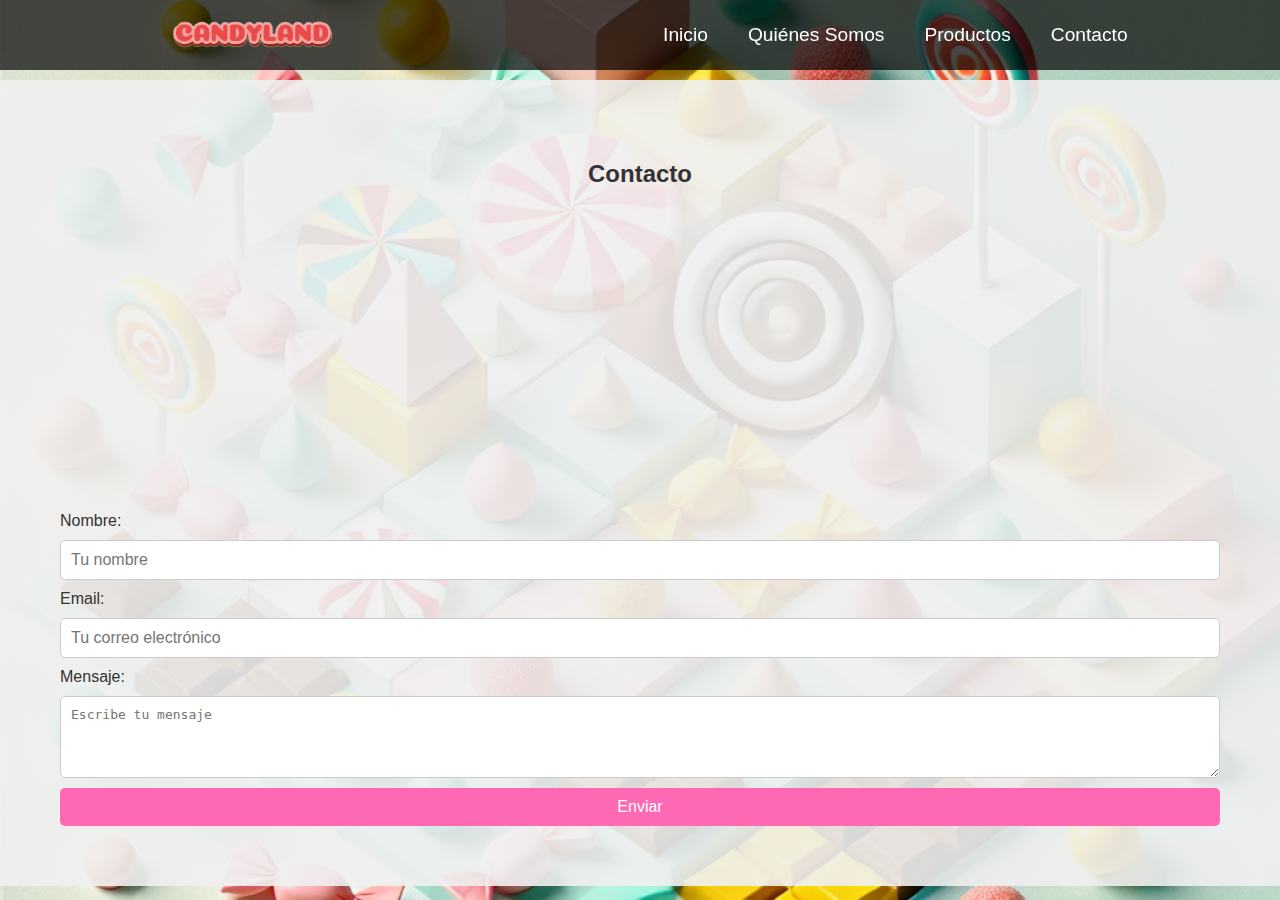
==== contacto.html @ 495961f7 "Agregar archivos del sitio web" ====
<!DOCTYPE html>
<html lang="es">
<head>
    <meta charset="UTF-8">
    <meta name="viewport" content="width=device-width, initial-scale=1.0">
    <title>Contacto - Candyland</title>
    <link rel="stylesheet" href="styles.css">
</head>
<body>

    <!-- Barra de navegación -->
    <nav id="navbar">
        <img src="images/logo_candyland.png" alt="Logo Candyland" height="50">
        <ul>
            <li><a href="index.html">Inicio</a></li>
            <li><a href="quienes_somos.html">Quiénes Somos</a></li>
            <li>
                <a href="#">Productos</a>
                <ul>
                    <li><a href="#">Caramelos</a></li>
                    <li><a href="#">Chocolates</a></li>
                    <li><a href="#">Gomitas</a></li>
                </ul>
            </li>
            <li><a href="contacto.html">Contacto</a></li>
        </ul>
    </nav>

    <!-- Sección de Contacto -->
    <section id="contacto">
        <h2>Contacto</h2>
        <iframe src="https://www.google.com/maps/embed?pb=!1m18!1m12!1m3!1d3151.8354345096766!2d144.96315781576912!3d-37.81410797975144!2m3!1f0!2f0!3f0!3m2!1i1024!2i768!4f13.1!3m3!1m2!1s0x6ad642af0f11fd81%3A0xf5772aefc2ca0d0!2sFederation%20Square!5e0!3m2!1sen!2sau!4v1648552196820!5m2!1sen!2sau"></iframe>
        
        <form action="#" method="POST">
            <label for="name">Nombre:</label>
            <input type="text" id="name" name="name" placeholder="Tu nombre" required>

            <label for="email">Email:</label>
            <input type="email" id="email" name="email" placeholder="Tu correo electrónico" required>

            <label for="message">Mensaje:</label>
            <textarea id="message" name="message" rows="4" placeholder="Escribe tu mensaje" required></textarea>

            <input type="submit" value="Enviar">
        </form>
    </section>

    <script src="scripts.js"></script>
</body>
</html>
---- styles.css ----
/* Estilos generales */
body {
    margin: 0;
    font-family: 'Arial', sans-serif;
    background: url('images/A_minimalistic_and_vibrant_candy-themed_background.png') no-repeat center center fixed;
    background-size: cover;
    color: #333;
}

h1, h2 {
    text-align: center;
}

h1 {
    font-size: 3em;
    animation: fadeIn 2s ease-in-out;
}

@keyframes fadeIn {
    0% { opacity: 0; transform: scale(0.8); }
    100% { opacity: 1; transform: scale(1); }
}

/* Barra de navegación */
nav {
    position: fixed;
    width: 100%;
    background-color: rgba(0, 0, 0, 0.7);
    top: 0;
    padding: 10px;
    z-index: 1000;
    display: flex;
    justify-content: space-around;
    align-items: center;
    transition: background-color 0.5s;
}

nav.scrolled {
    background-color: #333;
}

nav ul {
    list-style-type: none;
    margin: 0;
    padding: 0;
    display: flex;
    gap: 20px;
}

nav ul li {
    position: relative;
}

nav ul li a {
    text-decoration: none;
    color: white;
    font-size: 1.2em;
    padding: 10px;
    transition: transform 0.3s;
}

nav ul li a:hover {
    transform: scale(1.1);
}

nav ul li:hover ul {
    display: block;
}

/* Lista desplegable de Productos */
nav ul ul {
    display: none;
    position: absolute;
    background-color: rgba(0, 0, 0, 0.8);
    top: 40px;
    list-style: none;
}

nav ul ul li {
    padding: 10px;
}

nav ul ul li a {
    font-size: 1em;
    color: white;
}

/* Estilos de las secciones */
section {
    padding: 60px;
    margin-top: 80px;
}

#bienvenida {
    height: 100vh;
    display: flex;
    justify-content: center;
    align-items: center;
    color: white;
}

#quienes-somos {
    background-color: rgba(255, 255, 255, 0.9);
}

#contacto {
    background-color: rgba(240, 240, 240, 0.9);
}

/* Mapa */
iframe {
    width: 100%;
    height: 300px;
    border: none;
}

/* Formulario de contacto */
form {
    display: flex;
    flex-direction: column;
    gap: 10px;
}

form input, form textarea {
    padding: 10px;
    border: 1px solid #ccc;
    border-radius: 5px;
    font-size: 1em;
}

form input[type="submit"] {
    background-color: #FF69B4;
    color: white;
    cursor: pointer;
    border: none;
}
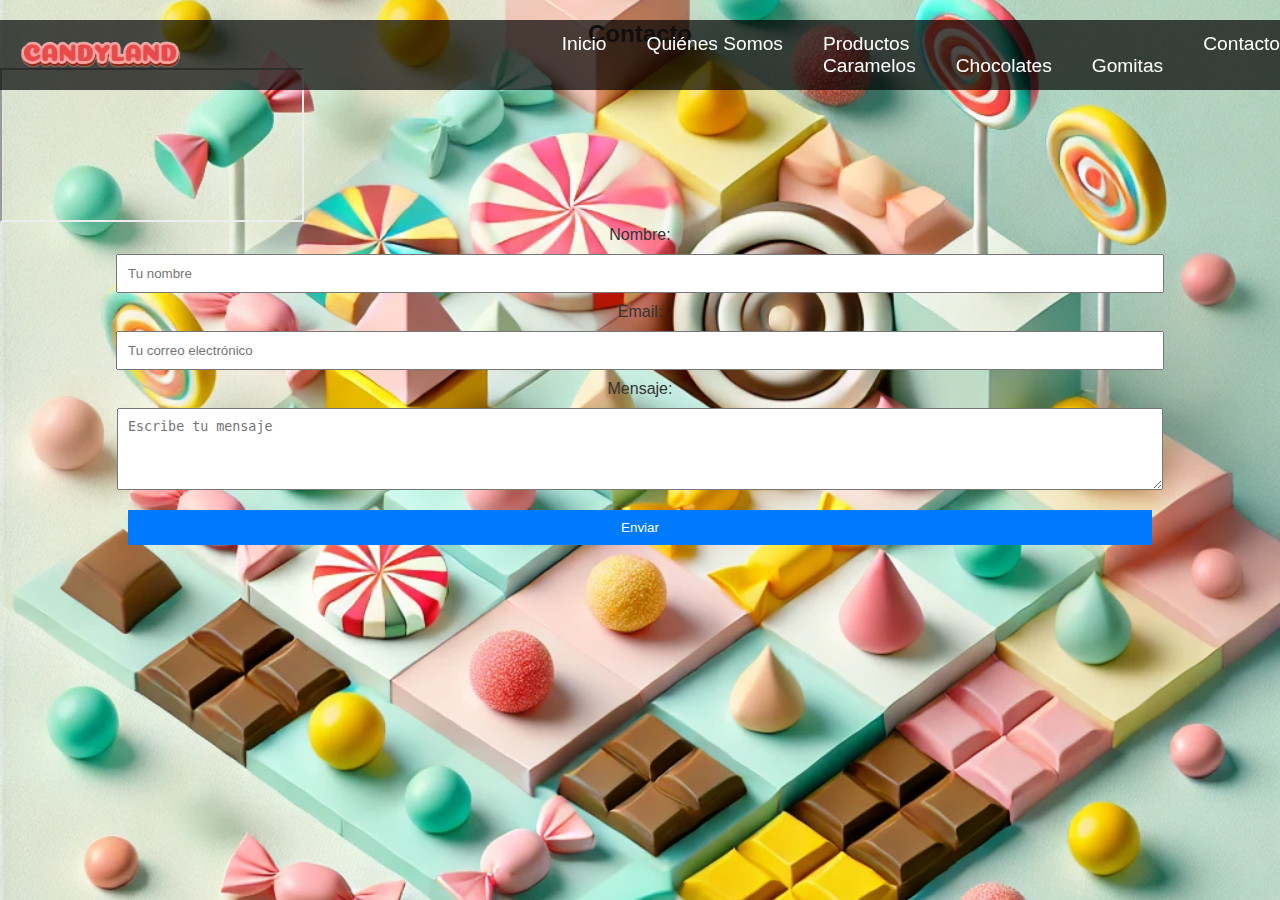
==== commit 49c03ec3: "Agregar archivos del sitio web" ====
--- a/contacto.html
+++ b/contacto.html
@@ -11,7 +11,8 @@
     <!-- Barra de navegación -->
     <nav id="navbar">
         <img src="images/logo_candyland.png" alt="Logo Candyland" height="50">
-        <ul>
+        <button id="menu-toggle" aria-label="Toggle navigation">&#9776;</button>
+        <ul id="nav-list">
             <li><a href="index.html">Inicio</a></li>
             <li><a href="quienes_somos.html">Quiénes Somos</a></li>
             <li>
--- a/styles.css
+++ b/styles.css
@@ -16,21 +16,15 @@
     animation: fadeIn 2s ease-in-out;
 }
 
-@keyframes fadeIn {
-    0% { opacity: 0; transform: scale(0.8); }
-    100% { opacity: 1; transform: scale(1); }
-}
-
 /* Barra de navegación */
 nav {
     position: fixed;
     width: 100%;
     background-color: rgba(0, 0, 0, 0.7);
-    top: 0;
     padding: 10px;
     z-index: 1000;
     display: flex;
-    justify-content: space-around;
+    justify-content: space-between;
     align-items: center;
     transition: background-color 0.5s;
 }
@@ -63,74 +57,59 @@
     transform: scale(1.1);
 }
 
-nav ul li:hover ul {
-    display: block;
+/* Botón del menú */
+#menu-toggle {
+    display: none; /* Oculto por defecto */
+    background: none;
+    border: none;
+    color: white;
+    font-size: 1.5em;
+    cursor: pointer;
 }
 
-/* Lista desplegable de Productos */
-nav ul ul {
-    display: none;
-    position: absolute;
-    background-color: rgba(0, 0, 0, 0.8);
-    top: 40px;
-    list-style: none;
+/* Responsividad */
+@media (max-width: 768px) {
+    #menu-toggle {
+        display: block; /* Muestra el botón en pantallas pequeñas */
+    }
+
+    #nav-list {
+        display: none; /* Oculta la lista de navegación */
+        flex-direction: column; /* Cambia a columna */
+        width: 100%; /* Ancho completo */
+        background-color: rgba(0, 0, 0, 0.8); /* Fondo del menú */
+        position: absolute; /* Posición absoluta para desplegar */
+        top: 60px; /* Desplazamiento hacia abajo */
+        left: 0;
+        z-index: 1000; /* Asegura que esté sobre otros elementos */
+    }
+
+    #nav-list.show {
+        display: flex; /* Muestra la lista cuando se activa */
+    }
+
+    nav ul li {
+        margin: 10px 0; /* Espaciado entre elementos */
+        text-align: center; /* Centrando texto */
+    }
 }
 
-nav ul ul li {
-    padding: 10px;
-}
-
-nav ul ul li a {
-    font-size: 1em;
-    color: white;
-}
-
-/* Estilos de las secciones */
-section {
-    padding: 60px;
-    margin-top: 80px;
-}
-
-#bienvenida {
-    height: 100vh;
-    display: flex;
-    justify-content: center;
-    align-items: center;
-    color: white;
-}
-
-#quienes-somos {
-    background-color: rgba(255, 255, 255, 0.9);
-}
-
-#contacto {
-    background-color: rgba(240, 240, 240, 0.9);
-}
-
-/* Mapa */
-iframe {
-    width: 100%;
-    height: 300px;
-    border: none;
-}
-
-/* Formulario de contacto */
+/* Formulario */
 form {
     display: flex;
     flex-direction: column;
-    gap: 10px;
+    align-items: center;
 }
 
 form input, form textarea {
+    width: 80%;
     padding: 10px;
-    border: 1px solid #ccc;
-    border-radius: 5px;
-    font-size: 1em;
+    margin: 10px 0;
 }
 
 form input[type="submit"] {
-    background-color: #FF69B4;
+    background-color: #007BFF;
     color: white;
+    border: none;
     cursor: pointer;
-    border: none;
 }
